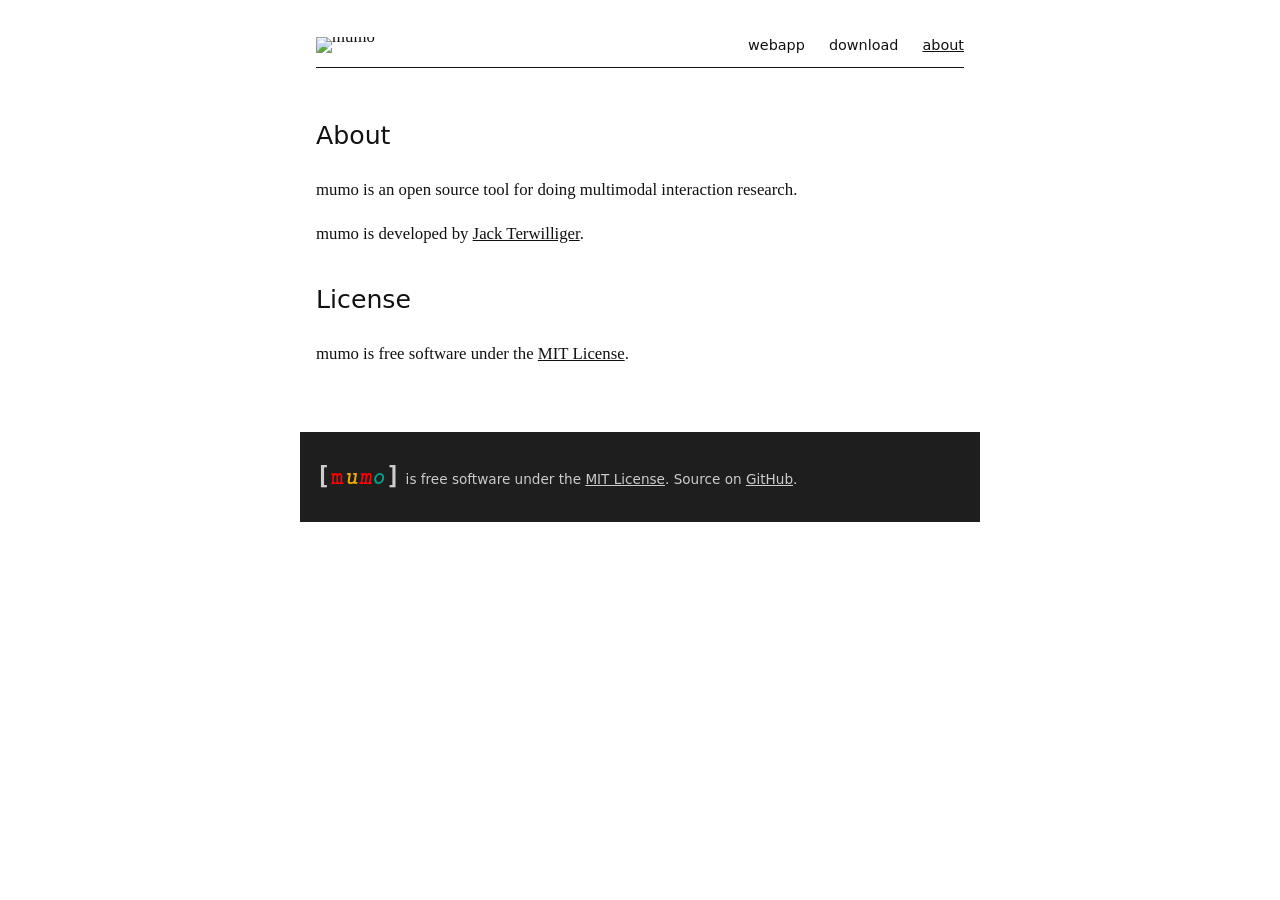
==== about/index.html @ fdffce41 "mumo" ====
<!DOCTYPE html>
<html lang="en">
<head>
  <meta charset="utf-8">
  <meta name="viewport" content="width=device-width, initial-scale=1">
  <title>About — mumo</title>
  <meta name="description" content="About mumo and its goals.">
  <link rel="icon" href="/favicon.ico" type="image/x-icon">
  <link rel="stylesheet" href="/style.css">
</head>
<body>
  <div id="content">
    <header>
      <a href="/" id="site-name" aria-label="mumo home"><img src="/mumo.png" alt="mumo" height="40"></a>
      <nav>
        <ul>
          
          <li><a href="/app/">webapp</a></li>
          
          <li><a href="https://github.com/jackft/mumo/releases" target="_blank" rel="noopener">download</a></li>
          
          <li><a href="/about/" aria-current="page">about</a></li>
          
        </ul>
      </nav>
    </header>
    <main>
      
<article>
  <h1>About</h1>
  <p>mumo is an open source tool for doing multimodal interaction research.</p>
<p>mumo is developed by <a href="https://jackterwilliger.com">Jack Terwilliger</a>.</p>
<h2 id="license">License</h2>
<p>mumo is free software under the <a href="https://opensource.org/licenses/MIT">MIT License</a>.</p>

  
</article>

    </main>
  </div>
  <footer>
    <p><span class="sl-footer"><span class="sl-bracket">[</span><span class="sl-m">m</span><span class="sl-u sl-oblique">u</span><span class="sl-m sl-oblique">m</span><span class="sl-o sl-oblique">o</span><span class="sl-bracket">]</span></span> is free software under the <a href="https://opensource.org/licenses/MIT">MIT License</a>. Source on <a href="https://github.com/jackft/mumolia">GitHub</a>.</p>
  </footer>
</body>
</html>
---- style.css ----
@font-face {
  font-family: 'LMMonoLt10';
  font-weight: bold;
  font-style: normal;
  src: url('/fonts/lmmonolt10-bold.otf') format('opentype');
}
@font-face {
  font-family: 'LMMonoLt10';
  font-weight: bold;
  font-style: oblique;
  src: url('/fonts/lmmonolt10-boldoblique.otf') format('opentype');
}

*, *::before, *::after {
  box-sizing: border-box;
}

body {
  font-family: Georgia, serif;
  font-size: 1.05rem;
  line-height: 1.6;
  color: #111;
  background: #fff;
  margin: 0;
}

#content {
  max-width: 680px;
  margin: 2rem auto;
  padding: 0 1rem;
}

a {
  color: inherit;
}

header {
  display: flex;
  align-items: center;
  justify-content: space-between;
  gap: 2rem;
  margin-bottom: 3rem;
  border-bottom: 1px solid #111;
  padding-bottom: 0.5rem;
}

#site-name {
  display: block;
  line-height: 0;
  text-decoration: none;
  flex-shrink: 0;
}

.sl-m { color: #ff0000; -webkit-text-stroke: 1px black; }
.sl-u { color: #f2ad00; -webkit-text-stroke: 1px black; }
.sl-o { color: #00a08a; -webkit-text-stroke: 1px black; }
.sl-bracket { color: black; font-family: monospace; font-style: normal; }
.sl-oblique { font-style: oblique; }

.sl-footer {
  font-family: 'LMMonoLt10', monospace;
  font-weight: bold;
  font-size: 1.5rem;
  letter-spacing: 0.03em;
}

.sl-footer .sl-m { -webkit-text-stroke: 0; }
.sl-footer .sl-u { -webkit-text-stroke: 0; }
.sl-footer .sl-o { -webkit-text-stroke: 0; }
.sl-footer .sl-bracket { color: #ccc; }

nav ul {
  list-style: none;
  margin: 0;
  padding: 0;
  display: flex;
  gap: 1.5rem;
}

nav a {
  text-decoration: none;
  font-family: system-ui, sans-serif;
  font-size: 0.9rem;
}

nav a:hover,
nav a[aria-current="page"] {
  text-decoration: underline;
}

h1, h2, h3 {
  font-family: system-ui, sans-serif;
  font-weight: normal;
  margin-top: 2rem;
}

#hero {
  margin-bottom: 3rem;
}

#hero h1 {
  font-family: 'LMMonoLt10', monospace;
  font-weight: bold;
  font-size: 2.8rem;
  letter-spacing: 0.03em;
  margin-top: 0;
  margin-bottom: 0.5rem;
}

dl {
  display: grid;
  grid-template-columns: auto 1fr;
  gap: 0.25rem 1.5rem;
}

dt {
  font-family: system-ui, sans-serif;
  font-size: 0.9rem;
  font-weight: bold;
  padding-top: 0.1rem;
}

dd {
  margin: 0;
}

footer {
  max-width: 680px;
  margin: 4rem auto 0;
  padding: 0.75rem 1rem;
  background: #1e1e1e;
  font-family: system-ui, sans-serif;
  font-size: 0.85rem;
  color: #ccc;
}

footer a {
  color: inherit;
}

article h1 {
  margin-top: 0;
}

time {
  font-family: system-ui, sans-serif;
  font-size: 0.85rem;
  color: #555;
}

@media (max-width: 480px) {
  .hide-mobile {
    display: none;
  }

  #content {
    margin: 1rem auto;
  }

  dl {
    grid-template-columns: 1fr;
  }

  dt {
    margin-top: 0.75rem;
  }
}
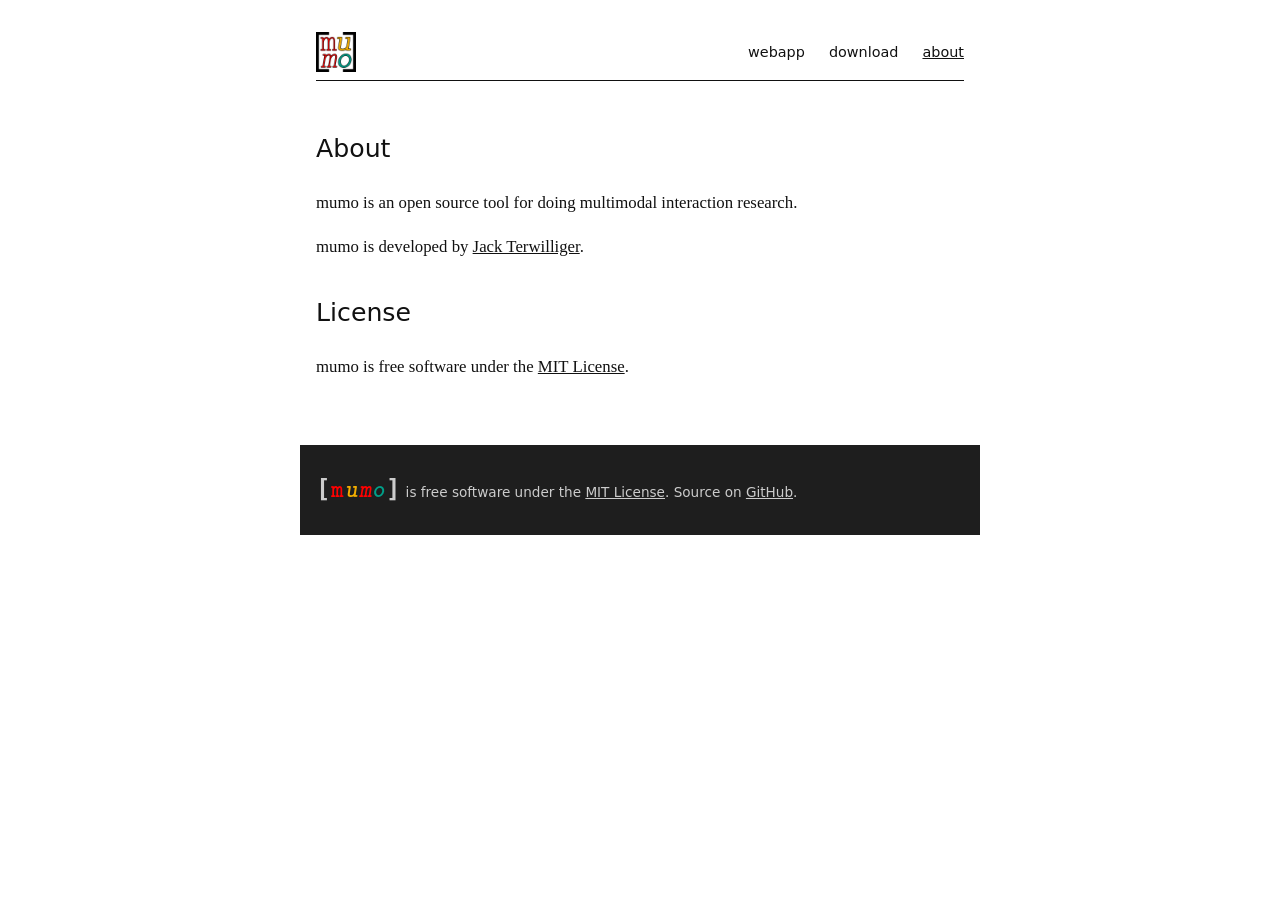
==== commit 18425883: "update" ====
--- a/about/index.html
+++ b/about/index.html
@@ -1,45 +1 @@
-<!DOCTYPE html>
-<html lang="en">
-<head>
-  <meta charset="utf-8">
-  <meta name="viewport" content="width=device-width, initial-scale=1">
-  <title>About — mumo</title>
-  <meta name="description" content="About mumo and its goals.">
-  <link rel="icon" href="/favicon.ico" type="image/x-icon">
-  <link rel="stylesheet" href="/style.css">
-</head>
-<body>
-  <div id="content">
-    <header>
-      <a href="/" id="site-name" aria-label="mumo home"><img src="/mumo.png" alt="mumo" height="40"></a>
-      <nav>
-        <ul>
-          
-          <li><a href="/app/">webapp</a></li>
-          
-          <li><a href="https://github.com/jackft/mumo/releases" target="_blank" rel="noopener">download</a></li>
-          
-          <li><a href="/about/" aria-current="page">about</a></li>
-          
-        </ul>
-      </nav>
-    </header>
-    <main>
-      
-<article>
-  <h1>About</h1>
-  <p>mumo is an open source tool for doing multimodal interaction research.</p>
-<p>mumo is developed by <a href="https://jackterwilliger.com">Jack Terwilliger</a>.</p>
-<h2 id="license">License</h2>
-<p>mumo is free software under the <a href="https://opensource.org/licenses/MIT">MIT License</a>.</p>
-
-  
-</article>
-
-    </main>
-  </div>
-  <footer>
-    <p><span class="sl-footer"><span class="sl-bracket">[</span><span class="sl-m">m</span><span class="sl-u sl-oblique">u</span><span class="sl-m sl-oblique">m</span><span class="sl-o sl-oblique">o</span><span class="sl-bracket">]</span></span> is free software under the <a href="https://opensource.org/licenses/MIT">MIT License</a>. Source on <a href="https://github.com/jackft/mumolia">GitHub</a>.</p>
-  </footer>
-</body>
-</html>
+<!doctype html><html lang=en><head><meta charset=utf-8><meta name=viewport content="width=device-width,initial-scale=1"><title>About — mumo</title><meta name=description content="About mumo and its goals."><link rel=icon href=/favicon.ico type=image/x-icon><link rel=stylesheet href=/style.css></head><body><div id=content><header><a href=/ id=site-name aria-label="mumo home"><img src=/mumo.png alt=mumo height=40></a><nav><ul><li><a href=/app/>webapp</a></li><li><a href=https://github.com/jackft/mumo/releases target=_blank rel=noopener>download</a></li><li><a href=/about/ aria-current=page>about</a></li></ul></nav></header><main><article><h1>About</h1><p>mumo is an open source tool for doing multimodal interaction research.</p><p>mumo is developed by <a href=https://jackterwilliger.com>Jack Terwilliger</a>.</p><h2 id=license>License</h2><p>mumo is free software under the <a href=https://opensource.org/licenses/MIT>MIT License</a>.</p></article></main></div><footer><p><span class=sl-footer><span class=sl-bracket>[</span><span class=sl-m>m</span><span class="sl-u sl-oblique">u</span><span class="sl-m sl-oblique">m</span><span class="sl-o sl-oblique">o</span><span class=sl-bracket>]</span></span> is free software under the <a href=https://opensource.org/licenses/MIT>MIT License</a>. Source on <a href=https://github.com/jackft/mumolia>GitHub</a>.</p></footer></body></html>
